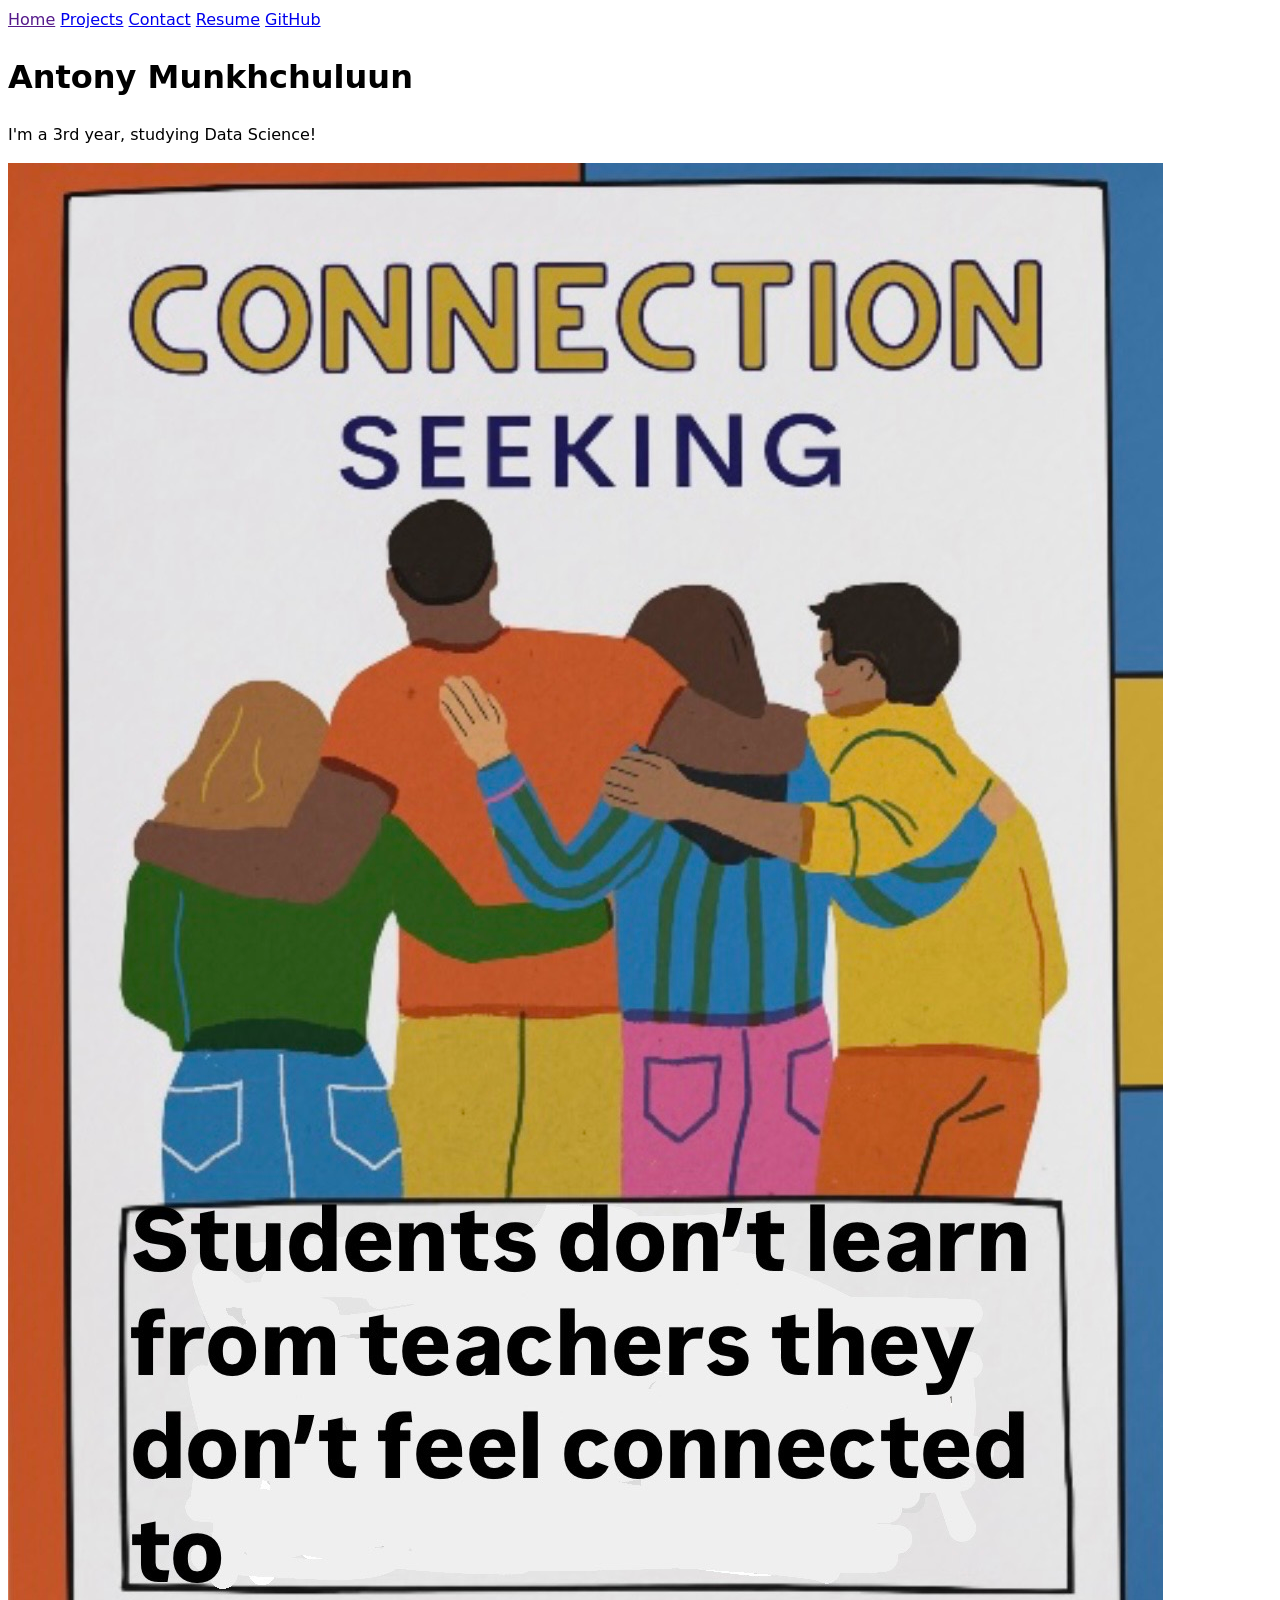
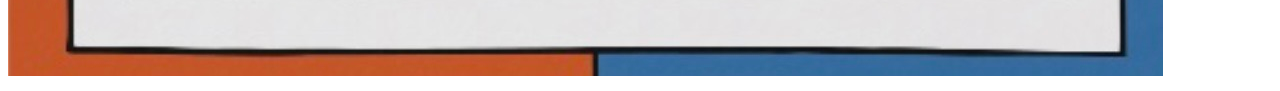
==== index.html @ b585b714 "first css change" ====
<!DOCTYPE html>
<html lang="en">
<head>
    <meta charset="UTF-8">
    <meta name="viewport" content="width=device-width, initial-scale=1.0">
    <title>Antony Munkhchuluun: Personal site and portfolio</title>
    <link rel="stylesheet" href="style.css">
</head>
<body>
    <nav>
        <a href="">Home</a>
        <a href="projects/index.html">Projects</a>
        <a href="contact/index.html">Contact</a>
        <a href="Resume/index.html">Resume</a>
        <a href="https://github.com/AntonyBooming" target="_blank">GitHub</a>
    </nav>
    <h1>Antony Munkhchuluun</h1>
    <p>I'm a 3rd year, studying Data Science!</p>
    <img src="images/IMG_8820.jpg" alt="The image indicates finding people who you 
    can connect to is an essential part of life.">
    
</body>
</html>
---- style.css ----
body {
  /* Set line height to 1.5 times the font size
	   and use the OS’s UI font as the website font
	 */
  font: 100%/1.5 system-ui;
  max-width: 100ch;
}
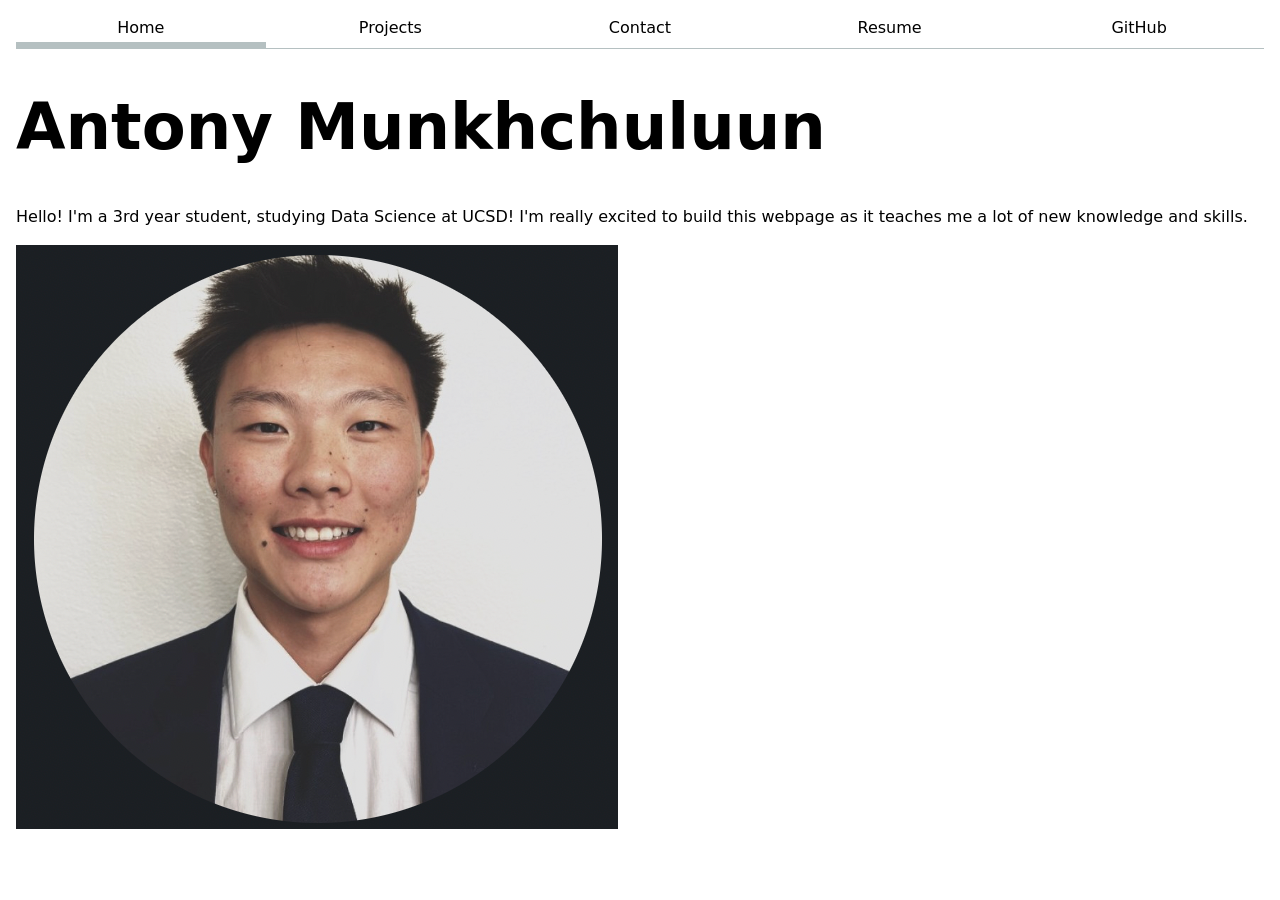
==== commit 1898eec6: "final changes" ====
--- a/index.html
+++ b/index.html
@@ -8,15 +8,15 @@
 </head>
 <body>
     <nav>
-        <a href="">Home</a>
+        <a class="current" href="">Home</a>
         <a href="projects/index.html">Projects</a>
         <a href="contact/index.html">Contact</a>
         <a href="Resume/index.html">Resume</a>
         <a href="https://github.com/AntonyBooming" target="_blank">GitHub</a>
     </nav>
     <h1>Antony Munkhchuluun</h1>
-    <p>I'm a 3rd year, studying Data Science!</p>
-    <img src="images/IMG_8820.jpg" alt="The image indicates finding people who you 
+    <p>Hello! I'm a 3rd year student, studying Data Science at UCSD! I'm really excited to build this webpage as it teaches me a lot of new knowledge and skills.</p>
+    <img src="images/imgimg.png" alt="The image indicates finding people who you 
     can connect to is an essential part of life.">
     
 </body>
--- a/style.css
+++ b/style.css
@@ -1,7 +1,89 @@
+:root {
+  --color-accent: oklch(65% 50% 0);
+}
+
+html {
+  accent-color: var(--color-accent);
+}
+
 body {
   /* Set line height to 1.5 times the font size
 	   and use the OS’s UI font as the website font
 	 */
   font: 100%/1.5 system-ui;
-  max-width: 100ch;
+  max-width: 150ch;
+  margin-inline: auto;
+  padding-inline: 1rem;
+}
+
+nav {
+  display: flex;
+  margin-bottom: 2em;
+  border-bottom: 1px solid oklch(80% 3% 200);
+}
+
+nav a {
+  flex: 1;
+  text-decoration: none;
+  color: inherit;
+  text-align: center;
+  padding: 0.5em;
+}
+
+nav a:hover {
+  border-bottom: 0.4em solid var(--color-accent);
+  padding-bottom: 0.1em;
+  background-color: oklch(from var(--color-accent) 95% 5% h);
+}
+
+nav a.current {
+  border-bottom: 0.4em solid oklch(80% 3% 200);
+  padding-bottom: 0.1em;
+}
+
+input, textarea, button {
+  font: inherit;
+  box-sizing: border-box;
+}
+
+form {
+  display: grid;
+  grid-template-columns: auto 1fr;
+  gap: 1em;
+}
+
+label {
+  display: grid;
+  grid-template-columns: subgrid;
+  grid-column: 1 / -1;
+}
+
+button {
+  grid-column: 1 / -1;
+}
+
+.projects {
+  display: grid;
+  grid-template-columns: repeat(auto-fill, minmax(15em, 1fr));
+  gap: 1em;
+}
+
+h1 {
+  font-size: 400%;
+}
+
+h1, h2, h3, h4, h5, h6 {
+  line-height: 1.1;
+  text-wrap: balance;
+}
+
+.projects article {
+  display: grid;
+  grid-template-rows: subgrid;
+  grid-row: span 3;
+  gap: 1em;
+}
+
+.projects h2 {
+  margin: 0;
 }
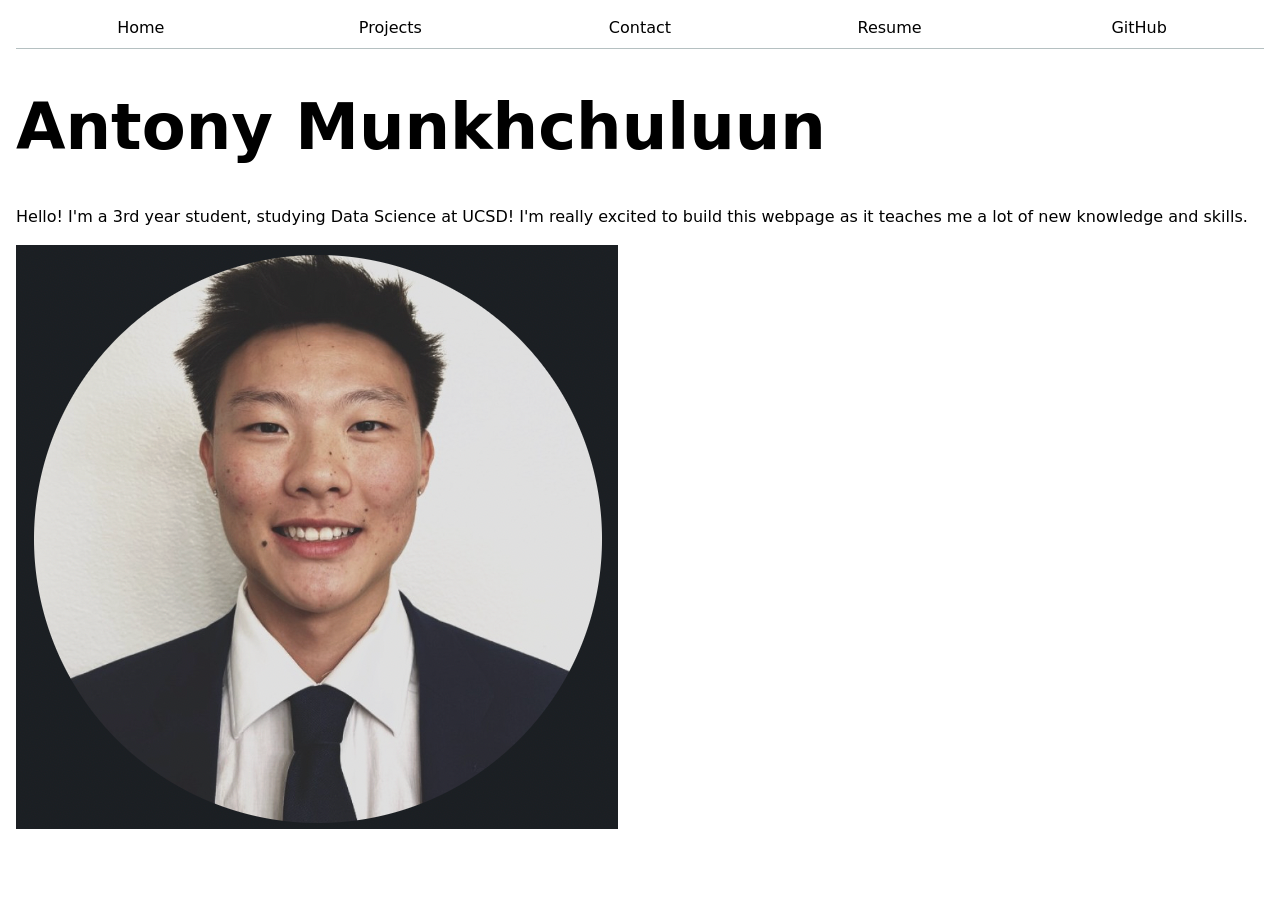
==== commit ddf38ba6: "updating nav" ====
--- a/index.html
+++ b/index.html
@@ -5,13 +5,14 @@
     <meta name="viewport" content="width=device-width, initial-scale=1.0">
     <title>Antony Munkhchuluun: Personal site and portfolio</title>
     <link rel="stylesheet" href="style.css">
+    <script type="module" src="global.js"></script>
 </head>
 <body>
     <nav>
-        <a class="current" href="">Home</a>
-        <a href="projects/index.html">Projects</a>
-        <a href="contact/index.html">Contact</a>
-        <a href="Resume/index.html">Resume</a>
+        <a href="/portfolio/index.html">Home</a>
+        <a href="/portfolio/projects/index.html">Projects</a>
+        <a href="/portfolio/contact/index.html">Contact</a>
+        <a href="/portfolio/Resume/index.html">Resume</a>
         <a href="https://github.com/AntonyBooming" target="_blank">GitHub</a>
     </nav>
     <h1>Antony Munkhchuluun</h1>
--- a/style.css
+++ b/style.css
@@ -39,6 +39,8 @@
 nav a.current {
   border-bottom: 0.4em solid oklch(80% 3% 200);
   padding-bottom: 0.1em;
+  font-weight: bold;
+  text-decoration: underline;
 }
 
 input, textarea, button {
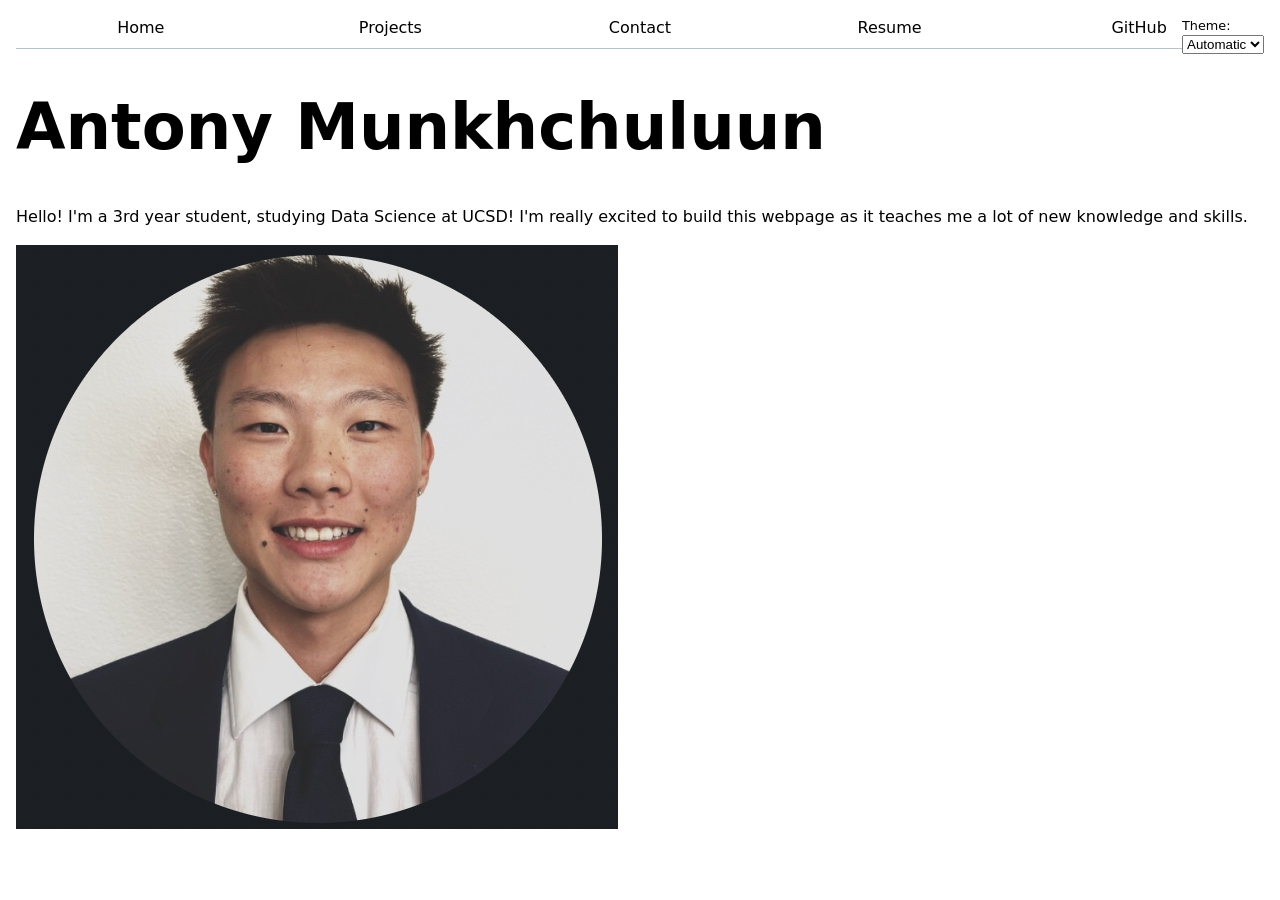
==== commit d400ab44: "big update" ====
--- a/index.html
+++ b/index.html
@@ -8,17 +8,12 @@
     <script type="module" src="global.js"></script>
 </head>
 <body>
-    <nav>
-        <a href="/portfolio/index.html">Home</a>
-        <a href="/portfolio/projects/index.html">Projects</a>
-        <a href="/portfolio/contact/index.html">Contact</a>
-        <a href="/portfolio/Resume/index.html">Resume</a>
-        <a href="https://github.com/AntonyBooming" target="_blank">GitHub</a>
-    </nav>
     <h1>Antony Munkhchuluun</h1>
     <p>Hello! I'm a 3rd year student, studying Data Science at UCSD! I'm really excited to build this webpage as it teaches me a lot of new knowledge and skills.</p>
     <img src="images/imgimg.png" alt="The image indicates finding people who you 
     can connect to is an essential part of life.">
+    <div class="projects"></div>
+    <script src="index.js" type="module"></script>
     
 </body>
 </html>
--- a/style.css
+++ b/style.css
@@ -3,6 +3,7 @@
 }
 
 html {
+  color-scheme: light dark;
   accent-color: var(--color-accent);
 }
 
@@ -20,6 +21,8 @@
   display: flex;
   margin-bottom: 2em;
   border-bottom: 1px solid oklch(80% 3% 200);
+  --border-color: oklch(50% 10% 200 / 40%);
+  border-bottom-color: var(--border-color);
 }
 
 nav a {
@@ -33,7 +36,7 @@
 nav a:hover {
   border-bottom: 0.4em solid var(--color-accent);
   padding-bottom: 0.1em;
-  background-color: oklch(from var(--color-accent) 95% 5% h);
+  background-color: color-mix(in oklch, var(--color-accent), canvas 85%);
 }
 
 nav a.current {
@@ -88,4 +91,12 @@
 
 .projects h2 {
   margin: 0;
+}
+
+.color-scheme {
+  position: absolute;
+  top: 1rem;
+  right: 1rem;
+  font-size: 80%;
+  font-family: inherit;
 }
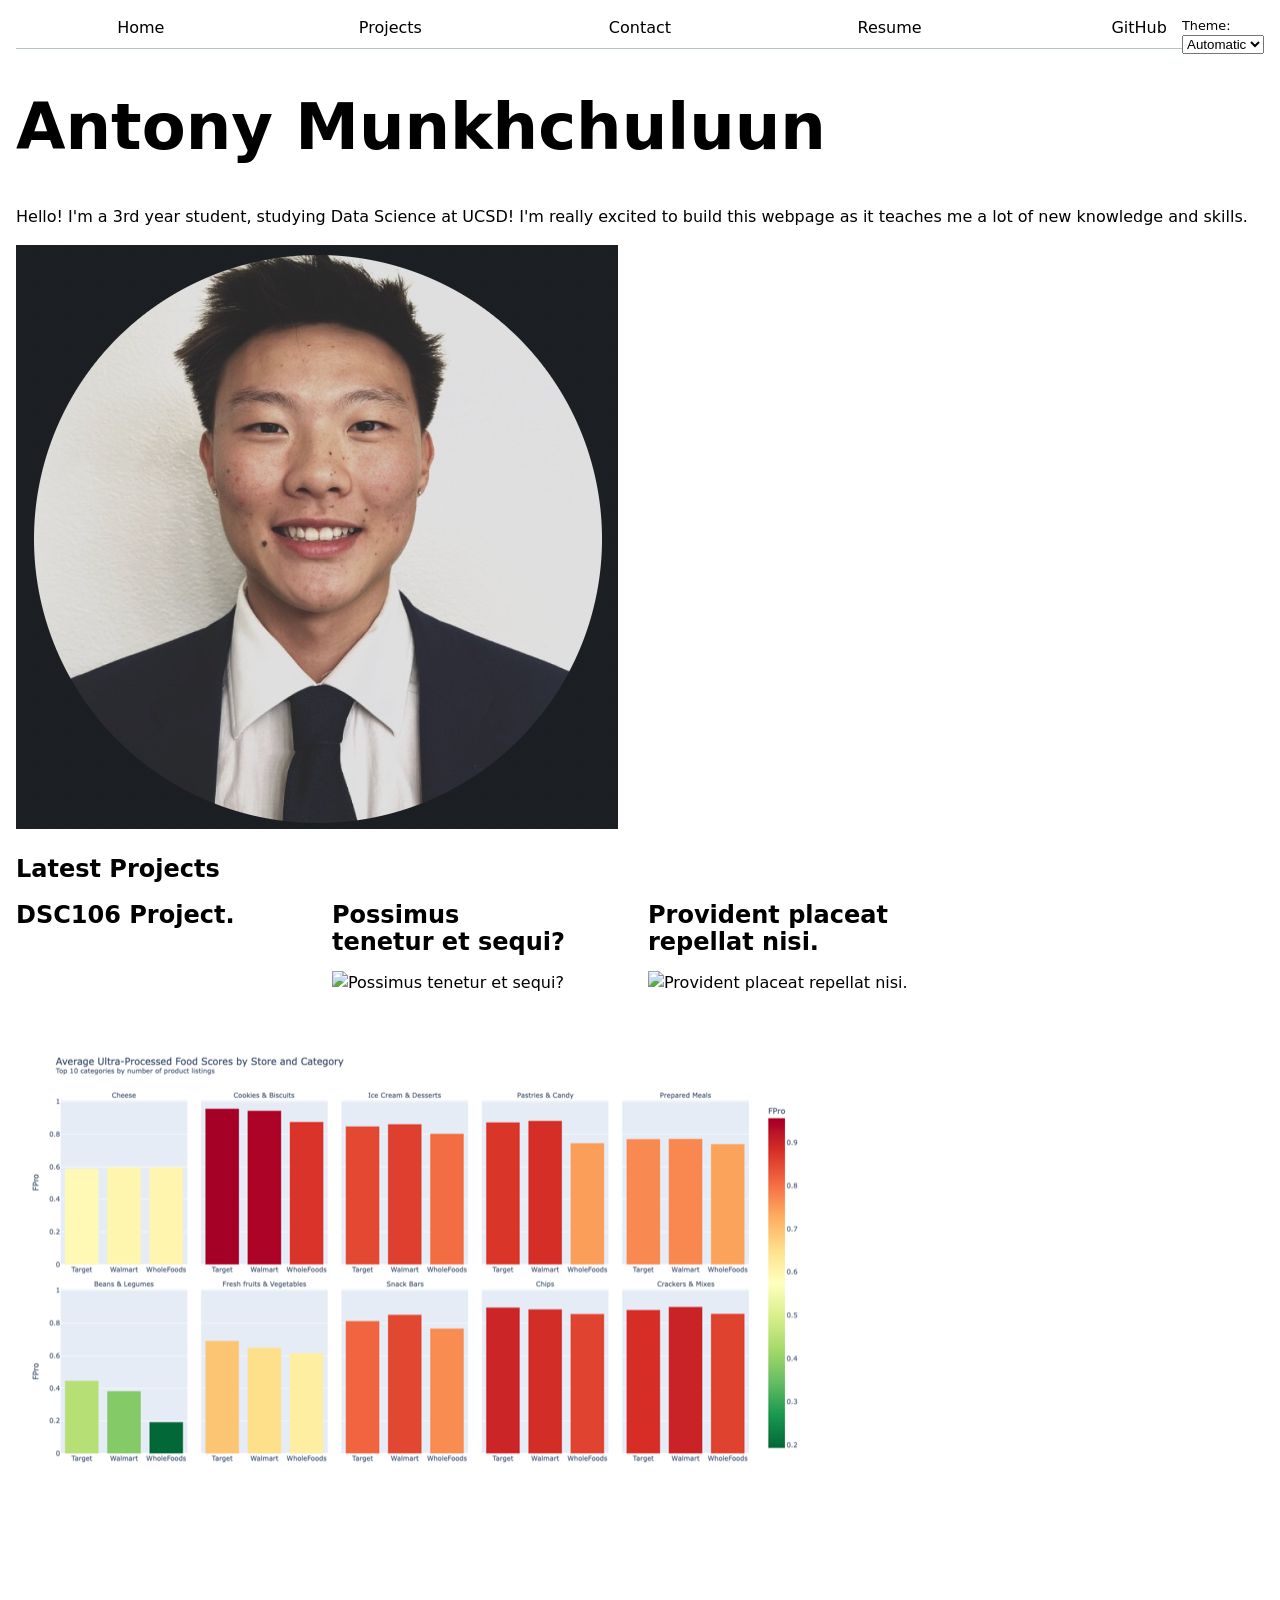
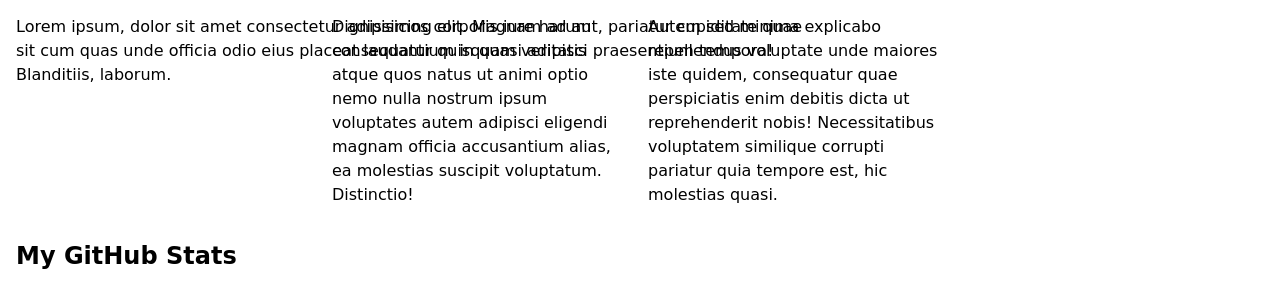
==== commit 552747cf: "big update #2" ====
--- a/index.html
+++ b/index.html
@@ -12,8 +12,16 @@
     <p>Hello! I'm a 3rd year student, studying Data Science at UCSD! I'm really excited to build this webpage as it teaches me a lot of new knowledge and skills.</p>
     <img src="images/imgimg.png" alt="The image indicates finding people who you 
     can connect to is an essential part of life.">
-    <div class="projects"></div>
-    <script src="index.js" type="module"></script>
+    <h2>Latest Projects</h2>
+    <div class="projects">
+        <!-- Dynamically added content will appear here -->
+    </div>
+
+    <div id="profile-stats">
+        <h2>My GitHub Stats</h2>
+    </div>
+
+    <script src="index.js" type="module" defer></script>
     
 </body>
 </html>
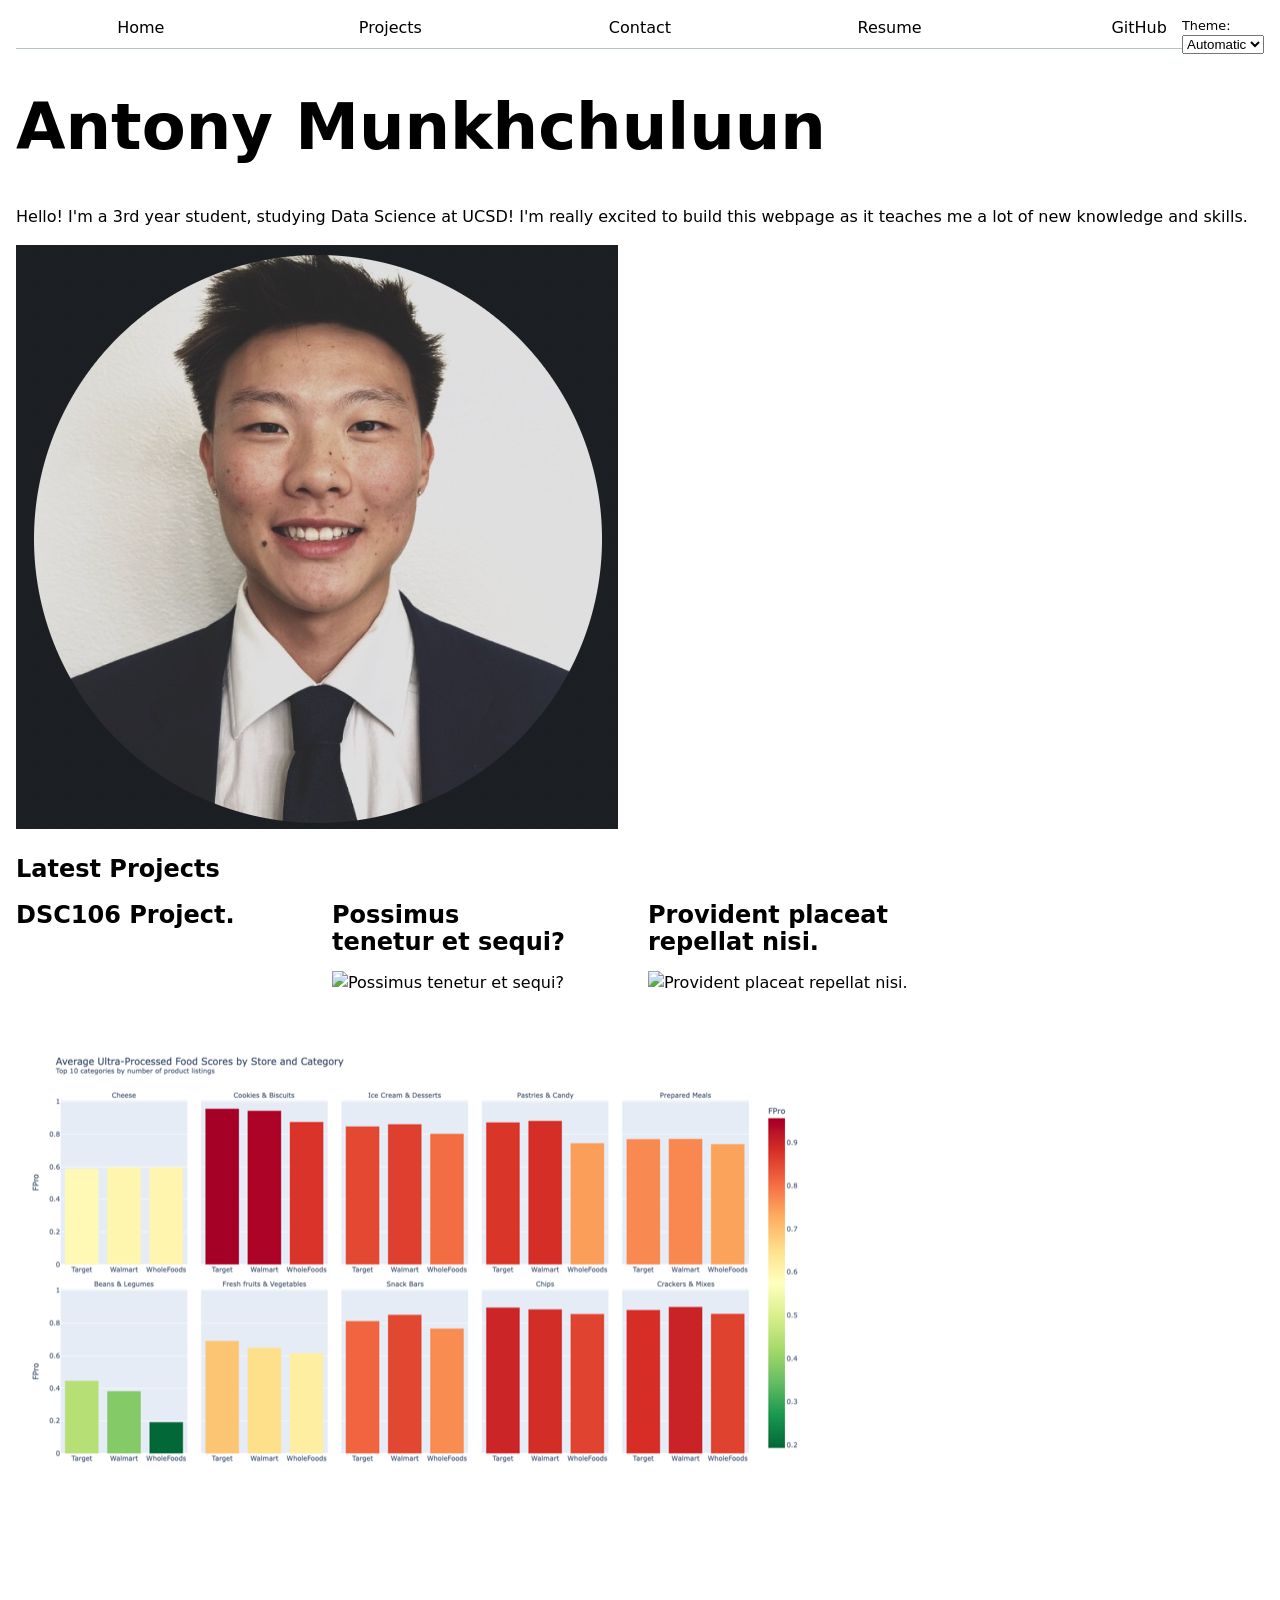
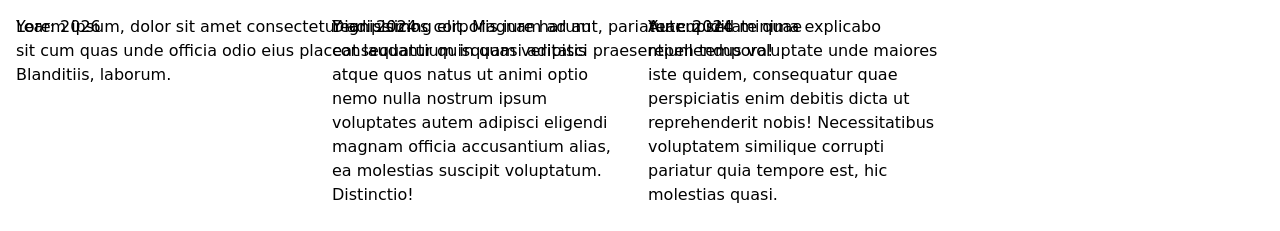
==== commit 27548b81: "update #3" ====
--- a/index.html
+++ b/index.html
@@ -17,10 +17,6 @@
         <!-- Dynamically added content will appear here -->
     </div>
 
-    <div id="profile-stats">
-        <h2>My GitHub Stats</h2>
-    </div>
-
     <script src="index.js" type="module" defer></script>
     
 </body>
